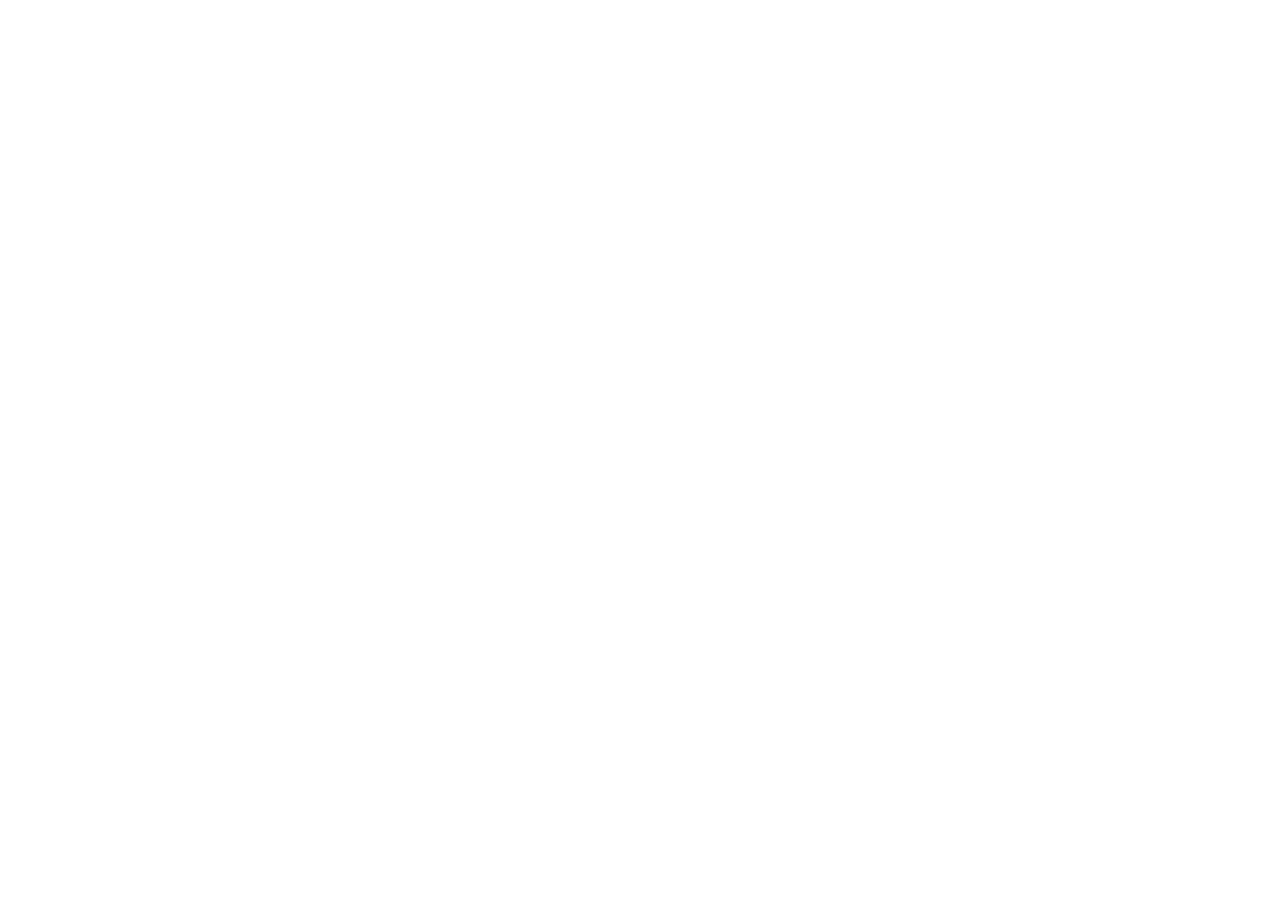
==== pages/create-reminder.html @ 8259e79a "feat: reminders page" ====
<!DOCTYPE html>
<html lang="en">
  <head>
    <meta charset="UTF-8" />
    <meta name="viewport" content="width=device-width, initial-scale=1.0" />
    <title>Document</title>
  </head>
  <body></body>
</html>
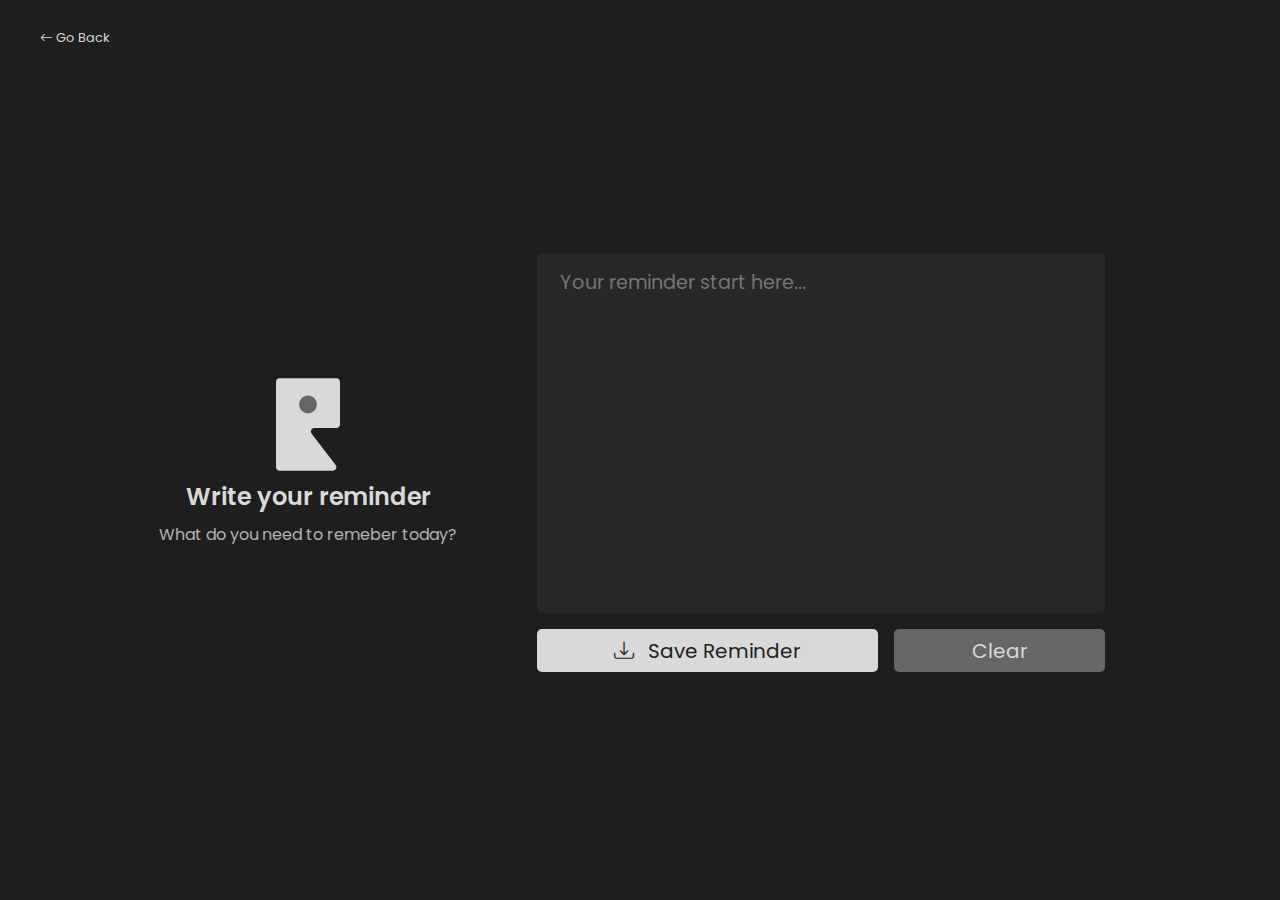
==== commit 98368dfa: "feat: create-reminder page" ====
--- a/pages/create-reminder.html
+++ b/pages/create-reminder.html
@@ -3,7 +3,47 @@
   <head>
     <meta charset="UTF-8" />
     <meta name="viewport" content="width=device-width, initial-scale=1.0" />
-    <title>Document</title>
+    <link
+      rel="stylesheet"
+      href="https://cdn.jsdelivr.net/npm/bootstrap-icons@1.11.3/font/bootstrap-icons.min.css"
+    />
+    <link rel="icon" type="image/x-icon" href="../assets/reminder.svg" />
+    <link rel="stylesheet" href="../styles/create-reminder.css" />
+    <link rel="stylesheet" href="../styles/index.css" />
+    <title>Reminder - Reminders</title>
   </head>
-  <body></body>
+  <body class="dark container">
+    <div>
+      <a href="../pages/reminders.html" style="gap: 1em">
+        <i class="bi bi-arrow-left"></i>
+        <span>Go Back</span>
+      </a>
+    </div>
+    <main>
+      <div>
+        <img src="../assets/reminder.svg" alt="Reminder Icon" />
+        <h1>Write your reminder</h1>
+        <h3>What do you need to remeber today?</h3>
+      </div>
+      <form>
+        <textarea
+          name="reminder"
+          id="reminder"
+          maxlength="255"
+          class="textarea"
+          required
+          placeholder="Your reminder start here..."
+        ></textarea>
+        <div>
+          <button type="submit" class="button light" style="gap: 1em">
+            <i class="bi bi-download"></i>
+            <span>Save Reminder</span>
+          </button>
+          <button type="reset" class="button medium">
+            <span>Clear</span>
+          </button>
+        </div>
+      </form>
+    </main>
+  </body>
 </html>
--- a/styles/create-reminder.css
+++ b/styles/create-reminder.css
@@ -0,0 +1,101 @@
+main {
+  display: flex;
+  flex-grow: 1;
+  width: 100%;
+  flex-direction: row;
+  gap: 4em;
+  align-items: center;
+  justify-content: center;
+}
+
+main div {
+  display: flex;
+  flex-direction: column;
+  align-items: center;
+  justify-content: center;
+  gap: 0.5em;
+  text-align: center;
+}
+
+main div img {
+  width: 4em;
+}
+
+main div h1 {
+  font-size: 1.5em;
+  font-weight: 600;
+}
+
+main div h3 {
+  font-size: 1em;
+  opacity: 0.8;
+  font-weight: 400;
+}
+
+form {
+  display: flex;
+  flex-direction: column;
+  gap: 1em;
+  width: 100%;
+  padding: 1em;
+  max-width: 50%;
+}
+
+form textarea {
+  font-size: 1.2em;
+  resize: none;
+}
+
+form div {
+  display: flex;
+  flex-direction: row;
+  gap: 1em;
+  align-items: center;
+}
+
+form div button {
+  flex-grow: 1;
+}
+
+form button span,
+form button i {
+  font-size: 1.5em;
+}
+
+a {
+  color: var(--primary);
+  text-decoration: none;
+  font-size: 0.8em;
+}
+
+@media only screen and (max-width: 1024px) {
+  main {
+    display: flex;
+    flex-grow: 1;
+    width: 100%;
+    flex-direction: column;
+    align-items: center;
+    justify-content: center;
+  }
+
+  main div img {
+    width: 2em;
+  }
+
+  form {
+    display: flex;
+    flex-direction: column;
+    gap: 1em;
+    min-width: 100%;
+  }
+
+  form textarea {
+    font-size: 1em;
+    resize: none;
+  }
+
+  form button span,
+  form button i {
+    font-size: 1em;
+  }
+}
--- a/styles/index.css
+++ b/styles/index.css
@@ -0,0 +1,142 @@
+@import url("https://fonts.googleapis.com/css2?family=Poppins:ital,wght@0,100;0,200;0,300;0,400;0,500;0,600;0,700;0,800;0,900;1,100;1,200;1,300;1,400;1,500;1,600;1,700;1,800;1,900&display=swap");
+
+:root {
+  --dark: rgb(30, 30, 30);
+  --light: rgb(217, 217, 217);
+  --medium: rgb(102, 102, 102);
+
+  --dark-rgba: 30, 30, 30;
+  --light-rgba: 217, 217, 217;
+  --medium-rgba: 102, 102, 102;
+
+  --xs: 576px;
+  --sm: 640px;
+  --md: 768px;
+  --lg: 1024px;
+  --xl: 1280px;
+  --xxl: 1536px;
+}
+
+::-webkit-scrollbar {
+  width: 10px;
+}
+
+::-webkit-scrollbar-track {
+  background: var(--dark);
+}
+
+::-webkit-scrollbar-thumb {
+  background: var(--medium);
+}
+
+::-webkit-scrollbar-thumb:hover {
+  background: var(--light);
+}
+
+* {
+  margin: 0;
+  padding: 0;
+  box-sizing: border-box;
+  font-smooth: auto;
+  font-family: "Poppins", sans-serif;
+}
+
+.dark {
+  background-color: var(--dark);
+  color: var(--light);
+  border: none;
+}
+
+.light {
+  background-color: var(--light);
+  color: var(--dark);
+  border: none;
+}
+
+.medium {
+  background-color: var(--medium);
+  color: var(--light);
+  border: none;
+}
+
+.outline-light {
+  background: none;
+  color: rgba(var(--light-rgba), 0.85);
+  border: 1px solid rgba(var(--light-rgba), 0.5);
+}
+
+.outline-dark {
+  background: none;
+  color: rgba(var(--dark-rgba), 0.85);
+  border: 1px solid rgba(var(--dark-rgba), 0.5);
+}
+
+.outline-medium {
+  background: none;
+  color: rgba(var(--medium-rgba), 0.85);
+  border: 1px solid rgba(var(--medium-rgba), 0.5);
+}
+
+.container {
+  display: flex;
+  flex-grow: 1;
+  flex-direction: column;
+  height: 100dvh;
+  width: auto;
+  padding: 1.5em 2.5em;
+  align-items: start;
+}
+
+.button {
+  display: flex;
+  align-items: center;
+  justify-content: center;
+  padding: 0.5em 1em;
+  border-radius: 5px;
+  cursor: pointer;
+  transition: opacity 0.3s ease;
+}
+
+.button:hover {
+  opacity: 0.8;
+}
+
+.input {
+  display: flex;
+  align-items: center;
+  justify-content: center;
+  padding: 0.8em 1.2em;
+  border-radius: 5px;
+  border: none;
+  transition: border 0.3s ease;
+  border: none;
+  background-color: rgba(var(--light-rgba), 0.05);
+  color: var(--light);
+}
+
+.textarea {
+  display: flex;
+  align-items: center;
+  justify-content: center;
+  padding: 0.8em 1.2em;
+  border-radius: 5px;
+  height: 360px;
+  border: none;
+  transition: border 0.3s ease;
+  border: none;
+  background-color: rgba(var(--light-rgba), 0.05);
+  color: var(--light);
+}
+
+.card {
+  display: flex;
+  flex-direction: column;
+  gap: 1em;
+  padding: 1em;
+  align-items: start;
+  justify-content: start;
+  background-color: rgba(var(--light-rgba), 0.025);
+  border: 1px solid rgba(var(--medium-rgba), 0.15);
+  border-radius: 5px;
+  box-shadow: 0 0 5px #00000050;
+}
